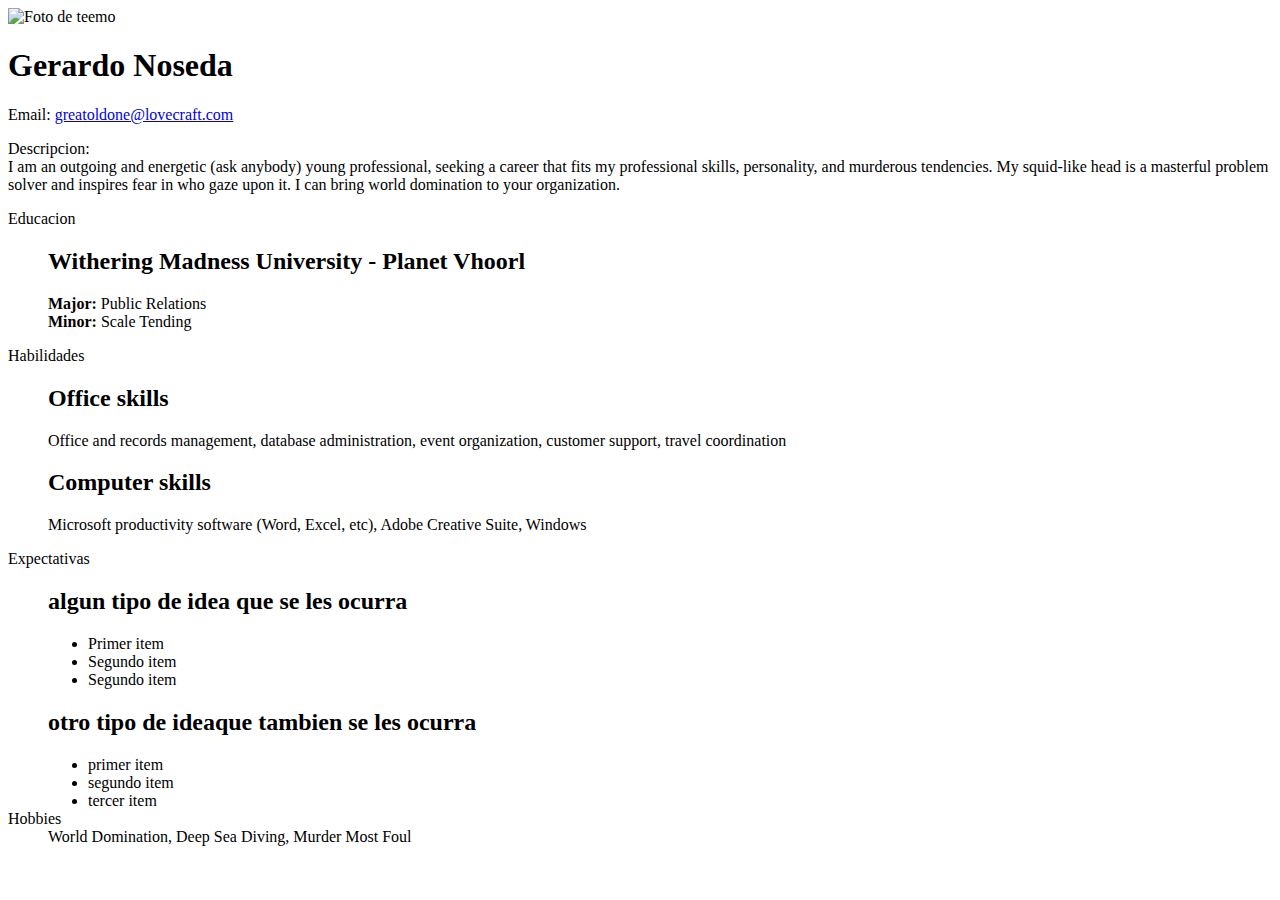
==== index.html @ 82fdc645 "Add files via upload" ====
<!DOCTYPE html>

<html lang="en">

<head>
    <meta http-equiv="Content-Type" content="text/html; charset=utf-8" />

    <title>Pagina Personal de .....</title>

    <link rel="stylesheet" href="css/style.css">
</head>

<body>

    <div id="page-wrap">

        <img src="images/teemo.png" alt="Foto de teemo" id="pic" />

        <div id="contact-info" class="vcard">

            <!-- Microformats! -->

            <h1 class="fn"> Gerardo Noseda </h1>

            <p>

                Email: <a class="email" href="mailto:greatoldone@lovecraft.com">greatoldone@lovecraft.com</a>
            </p>
        </div>

        <div id="objective">
            <p>
                <span class="tel">Descripcion: </span><br />
                I am an outgoing and energetic (ask anybody) young professional, seeking a
                career that fits my professional skills, personality, and murderous tendencies.
                My squid-like head is a masterful problem solver and inspires fear in who gaze upon it.
                I can bring world domination to your organization.
            </p>
        </div>

        <div class="clear"></div>

        <dl>
            <dd class="clear"></dd>

            <dt>Educacion</dt>
            <dd>
                <h2>Withering Madness University - Planet Vhoorl</h2>
                <p><strong>Major:</strong> Public Relations<br />
                    <strong>Minor:</strong> Scale Tending</p>
            </dd>

            <dd class="clear"></dd>

            <dt>Habilidades</dt>
            <dd>
                <h2>Office skills</h2>
                <p>Office and records management, database administration, event organization, customer support, travel
                    coordination</p>

                <h2>Computer skills</h2>
                <p>Microsoft productivity software (Word, Excel, etc), Adobe Creative Suite, Windows</p>
            </dd>

            <dd class="clear"></dd>

            <dt>Expectativas</dt>
            <dd>
                <h2>algun tipo de idea <span>que se les ocurra</span></h2>
                <ul>
                    <li>Primer item</li>
                    <li>Segundo item</li>
                    <li>Segundo item</li>
                </ul>

                <h2>otro tipo de idea<span>que tambien se les ocurra </span></h2>
                <ul>
                    <li>primer item</li>
                    <li>segundo item</li>
                    <li>tercer item </li>
                </ul>
            </dd>

            <dd class="clear"></dd>

            <dt>Hobbies</dt>
            <dd>World Domination, Deep Sea Diving, Murder Most Foul</dd>

            <dd class="clear"></dd>


        </dl>

        <div class="clear"></div>

    </div>

</body>

</html>
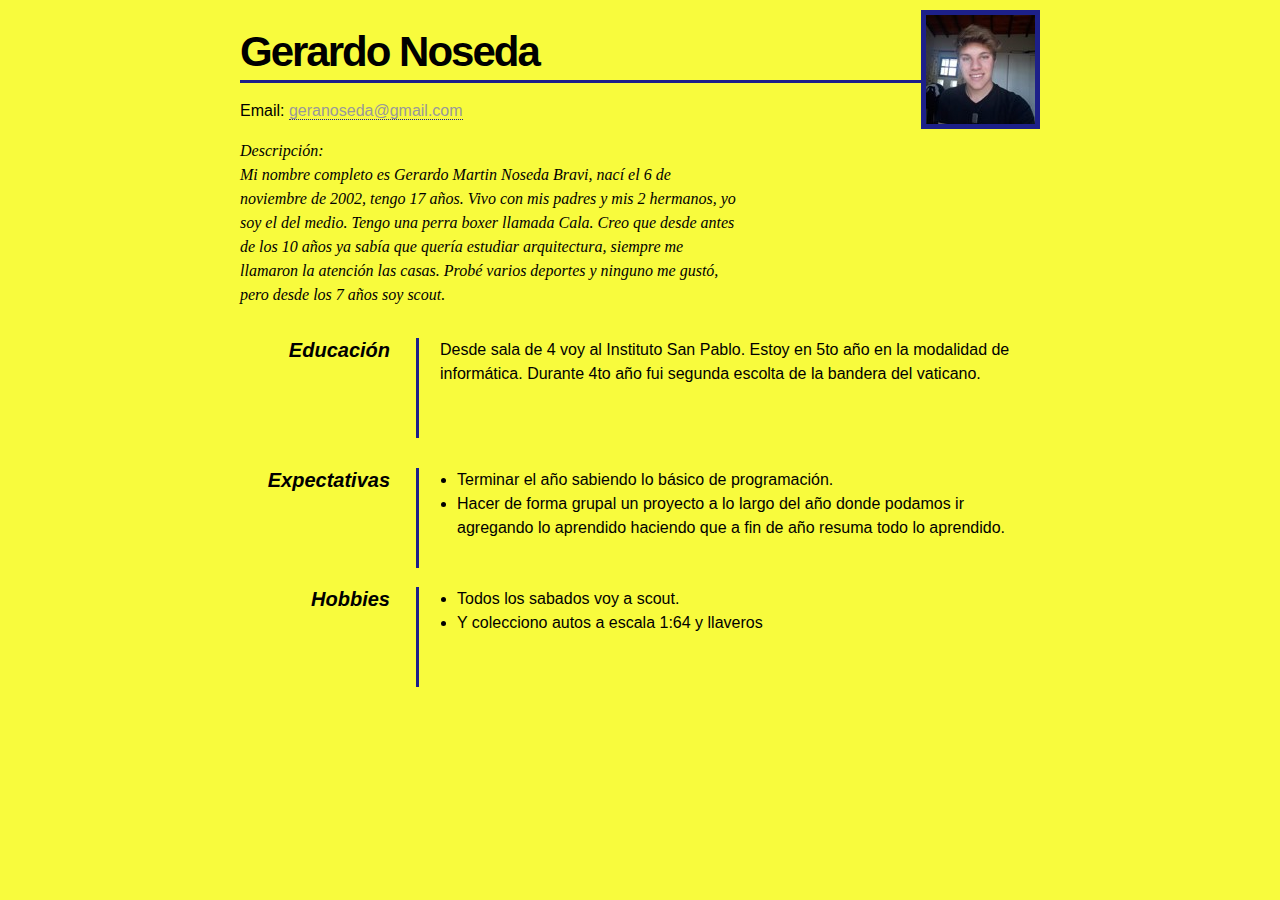
==== commit d4f2beeb: "Update and rename Index.html to index.html" ====
--- a/index.html
+++ b/index.html
@@ -12,9 +12,14 @@
 
 <body>
 
+<script>
+        var nombre = prompt ("¿Como te llamás?", "")
+ alert( "Hola "+ nombre + ", soy Gerardo, a través de esta pagina WEB voy a contarte un poco sobre mi")
+    </script>
+
     <div id="page-wrap">
 
-        <img src="images/teemo.png" alt="Foto de teemo" id="pic" />
+        <img src="Imagen1.jpg" alt="Foto" id="pic" />
 
         <div id="contact-info" class="vcard">
 
@@ -24,17 +29,18 @@
 
             <p>
 
-                Email: <a class="email" href="mailto:greatoldone@lovecraft.com">greatoldone@lovecraft.com</a>
+                Email: <a class="email" href="mailto:geranoseda@gmail.com">geranoseda@gmail.com</a>
             </p>
         </div>
 
         <div id="objective">
             <p>
-                <span class="tel">Descripcion: </span><br />
-                I am an outgoing and energetic (ask anybody) young professional, seeking a
-                career that fits my professional skills, personality, and murderous tendencies.
-                My squid-like head is a masterful problem solver and inspires fear in who gaze upon it.
-                I can bring world domination to your organization.
+                <span class="tel">Descripción: </span><br />
+                 Mi nombre completo es Gerardo Martin Noseda Bravi, nací el 6 de noviembre de 2002,
+                tengo 17 años. Vivo con mis padres y mis 2 hermanos, yo soy el del medio. Tengo una
+                perra boxer llamada Cala. Creo que desde antes de los 10 años ya sabía que quería 
+                estudiar arquitectura, siempre me llamaron la atención las casas. Probé varios deportes
+                y ninguno me gustó, pero desde los 7 años soy scout.
             </p>
         </div>
 
@@ -43,48 +49,34 @@
         <dl>
             <dd class="clear"></dd>
 
-            <dt>Educacion</dt>
+            <dt><h2>Educación<h2></dt>
             <dd>
-                <h2>Withering Madness University - Planet Vhoorl</h2>
-                <p><strong>Major:</strong> Public Relations<br />
-                    <strong>Minor:</strong> Scale Tending</p>
+                <p>Desde sala de 4 voy al Instituto San Pablo. Estoy en 5to año en la modalidad de 
+                   informática. Durante 4to año fui segunda escolta de la bandera del vaticano.</p>
             </dd>
 
             <dd class="clear"></dd>
 
-            <dt>Habilidades</dt>
-            <dd>
-                <h2>Office skills</h2>
-                <p>Office and records management, database administration, event organization, customer support, travel
-                    coordination</p>
-
-                <h2>Computer skills</h2>
-                <p>Microsoft productivity software (Word, Excel, etc), Adobe Creative Suite, Windows</p>
-            </dd>
-
             <dd class="clear"></dd>
 
-            <dt>Expectativas</dt>
+            <dt><h2>Expectativas<h2></dt>
             <dd>
-                <h2>algun tipo de idea <span>que se les ocurra</span></h2>
                 <ul>
-                    <li>Primer item</li>
-                    <li>Segundo item</li>
-                    <li>Segundo item</li>
-                </ul>
-
-                <h2>otro tipo de idea<span>que tambien se les ocurra </span></h2>
-                <ul>
-                    <li>primer item</li>
-                    <li>segundo item</li>
-                    <li>tercer item </li>
+                    <li>Terminar el año sabiendo lo básico de programación.</li>
+                    <li>Hacer de forma grupal un proyecto a lo largo del año donde podamos ir
+                        agregando lo aprendido haciendo que a fin de año resuma todo lo aprendido.</li>
                 </ul>
             </dd>
 
             <dd class="clear"></dd>
 
-            <dt>Hobbies</dt>
-            <dd>World Domination, Deep Sea Diving, Murder Most Foul</dd>
+            <dt><h2>Hobbies<h2></dt>
+            <dd>
+               <ul>
+                <li>Todos los sabados voy a scout.</li>
+                <li>Y colecciono autos a escala 1:64 y llaveros</li>
+               </ul>
+            </dd>
 
             <dd class="clear"></dd>
 
@@ -97,4 +89,4 @@
 
 </body>
 
-</html>+</html>
--- a/css/style.css
+++ b/css/style.css
@@ -0,0 +1,104 @@
+* {
+    margin: 0;
+    padding: 0;
+}
+
+body {
+    font: 16px Helvetica, Sans-Serif;
+    line-height: 24px;
+    background-color: rgb(248, 251, 61);
+}
+
+.clear {
+    clear: both;
+}
+
+#page-wrap {
+    width: 800px;
+    margin: 40px auto 60px;
+}
+
+#pic {
+    float: right;
+    margin: -30px 0 0 0;
+    border: 5px solid #1D2089;
+}
+
+h1 {
+    margin: 0 0 16px 0;
+    padding: 0 0 16px 0;
+    font-size: 42px;
+    font-weight: bold;
+    letter-spacing: -2px;
+    border-bottom: 3px solid #1D2089;
+}
+
+h2 {
+    font-size: 20px;
+    margin: 0 0 6px 0;
+    position: relative;
+}
+
+h2 span {
+    position: absolute;
+    bottom: 0;
+    right: 0;
+    font-style: italic;
+    font-family: Giorgia, Serif;
+    font-size: 16px;
+    color: #1D2089;
+    font-weight: normal;
+}
+
+p {
+    margin: 0 0 16px 0;
+}
+
+a {
+    color: #999;
+    text-decoration: none;
+    border-bottom: 1px dotted #1D2089;
+}
+
+a:hover {
+    border-bottom-style: solid;
+    color: black;
+}
+
+ul {
+    margin: 0 0 32px 17px;
+}
+
+#objective {
+    width: 500px;
+    float: left;
+}
+
+#objective p {
+    font-family: Georgia, Serif;
+    font-style: italic;
+    color: #000;
+}
+
+dt {
+    font-style: italic;
+    font-weight: bold;
+    font-size: 18px;
+    text-align: right;
+    padding: 0 26px 0 0;
+    width: 150px;
+    float: left;
+    height: 100px;
+    border-right: 3px solid #1D2089;
+}
+
+dd {
+    width: 600px;
+    float: right;
+}
+
+dd.clear {
+    float: none;
+    margin: 0;
+    height: 15px;
+}